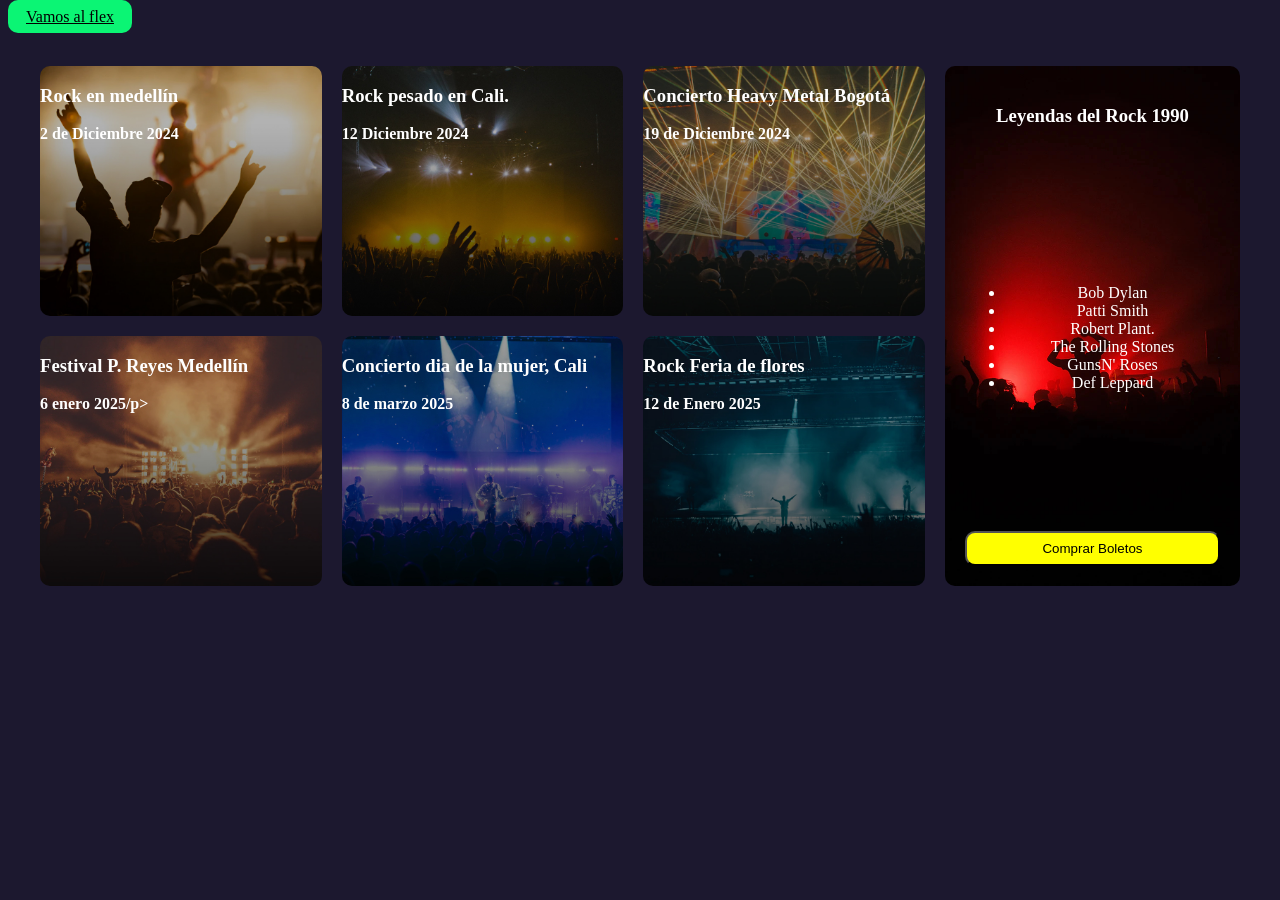
==== grid.html @ 185a6d84 "este es el primere push" ====
<!DOCTYPE html>
<html lang="en">
<head>
	<meta charset="UTF-8">
	<meta http-equiv="X-UA-Compatible" content="IE=edge">
	<meta name="viewport" content="width=device-width, initial-scale=1.0">
	<link rel="preconnect" href="https://fonts.googleapis.com">
	<link rel="preconnect" href="https://fonts.gstatic.com" crossorigin>
	<link href="https://fonts.googleapis.com/css2?family=Roboto:wght@400;700&display=swap" rel="stylesheet"> 
	<link rel="stylesheet" href="css/cssgrid.css">
	<title>Flexbox vs CSS Grid</title>
</head>
<body>
<contenedor >
		<a href="Index.html" class="boton-verde">Vamos al flex</a>
</contenedor>
	<div class="contenedor">
	<div class="contenedor-conciertos">
			<div class="card" style="background-image: url('./img/1.jpg')">
				<div class="textos">
					<h3>Rock en medellín</h3>
					<p>2 de Diciembre 2024</p>
				</div>
			</div>
			<div class="card" style="background-image: url('./img/2.jpg')">
				<div class="textos">
					<h3>Rock pesado en Cali.</h3>
					<p>12 Diciembre 2024</p>
				</div>
			</div>
			<div class="card" style="background-image: url('./img/3.jpg')">
				<div class="textos">
					<h3>Concierto Heavy Metal Bogotá</h3>
					<p>19 de Diciembre 2024</p>
				</div>
			</div>

			<div class="card" style="background-image: url('./img/4.jpg')">
				<div class="textos">
					<h3>Festival P. Reyes Medellín</h3>
					<p>6 enero 2025/p>
				</div>
			</div>
			<div class="card" style="background-image: url('./img/5.jpg')">
				<div class="textos">
					<h3>Concierto dia de la mujer, Cali</h3>
					<p>8 de marzo 2025</p>
				</div>
			</div>
			<div class="card" style="background-image: url('./img/6.jpg')">
				<div class="textos">
					<h3>Rock Feria de flores</h3>
					<p>12 de Enero 2025</p>
				</div>
			</div>
		</div>

		<div class="banner" style="background-image: url('./img/banner.jpg')">
			<h3>Leyendas del Rock 1990</h3>
			<ul>
				<li>Bob Dylan</li>
				<li>Patti Smith</li>
				<li>Robert Plant.</li>
				<li>The Rolling Stones</li>
				<li>GunsN' Roses</li>
				<li>Def Leppard</li>
			</ul>
			<button class="boton-amarillo">Comprar Boletos</button>
		</div>
	</div>
</body>
</html>
---- css/cssgrid.css ----
body{
    background-color: rgb(28, 24, 47);
}

.contenedor{
    max-width: 1200px;
    margin: auto;
    padding: 40px  0;
    display: grid;
    grid-template-columns: 3fr 1fr;    
    gap:20px;
}
.contenedor-conciertos {
    display: grid;
    grid-template-columns: repeat(3,1fr);
    gap: 20px;
} 

.boton-verde{
    background-color: rgb(11, 245, 116);
    color: black;
    border-radius:  10px;
    padding: 8px 18px;
     }


.boton-amarillo{
    background-color: yellow;
    color: black;
    border-radius:  10px;
    padding: 8px 18px;

    
}
.banner { 
    border-radius:  10px;
    text-align: center;
    padding: 20px;
    background-size: cover ;
    background-position: center center;
    display: grid;
    display: flex;  
    flex-direction: column;
    justify-content: space-between;
    color:white;
}
.card{
    font: 100px;
    border-radius: 10px;
    min-height: 250px;
    font-weight: bold;
    padding:relative;
    overflow: hidden;
    background-size: cover;
    background-position: center center;
    width: 33.33%-20px;
    color:white;
}   
.card-textos{
    height: 100%;
    display: flex;
    flex-direction: column;
    justify-content: space-between;
}
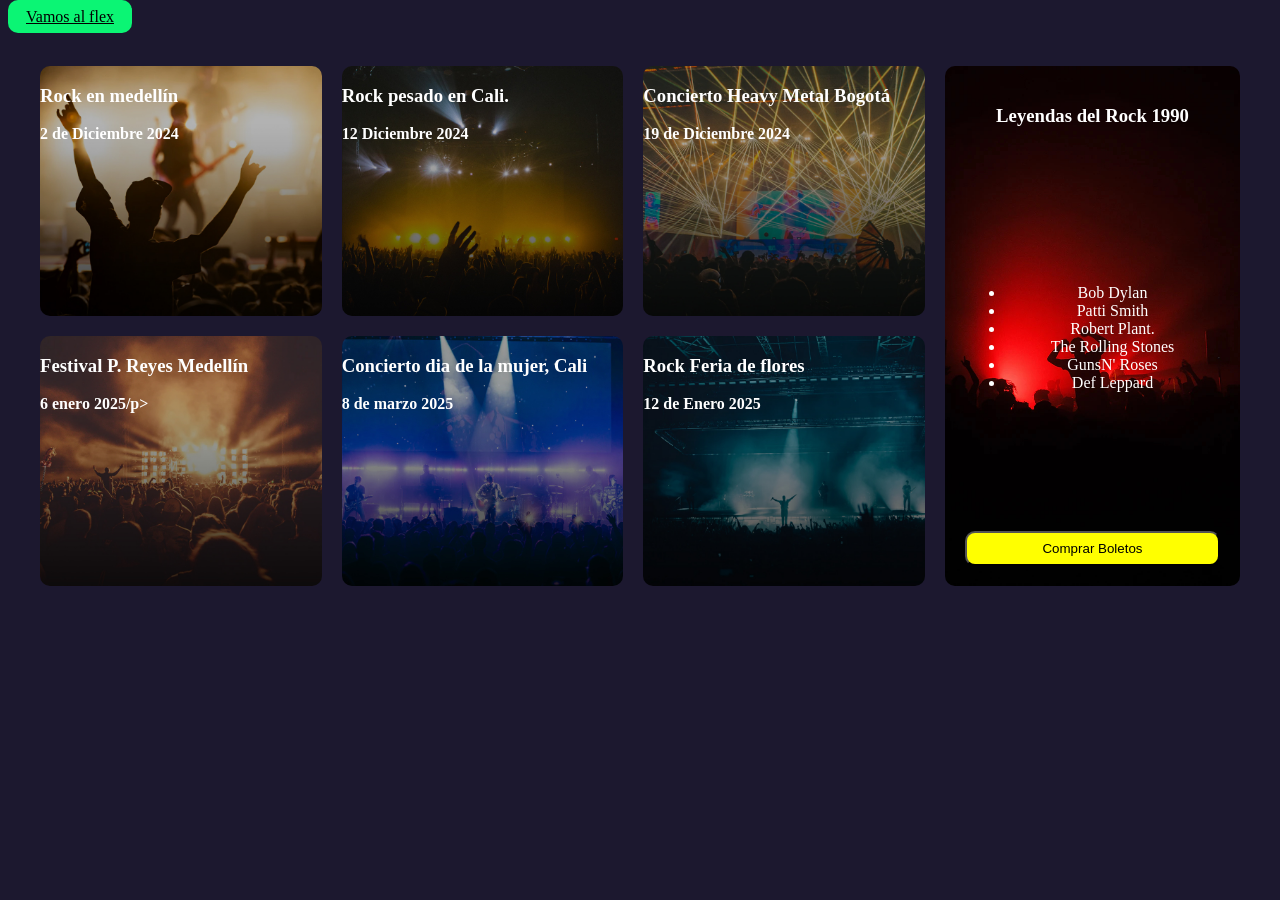
==== commit 4b6796a3: "cambios en el index" ====
--- a/grid.html
+++ b/grid.html
@@ -12,7 +12,7 @@
 </head>
 <body>
 <contenedor >
-		<a href="Index.html" class="boton-verde">Vamos al flex</a>
+		<a href="index.html" class="boton-verde">Vamos al flex</a>
 </contenedor>
 	<div class="contenedor">
 	<div class="contenedor-conciertos">
